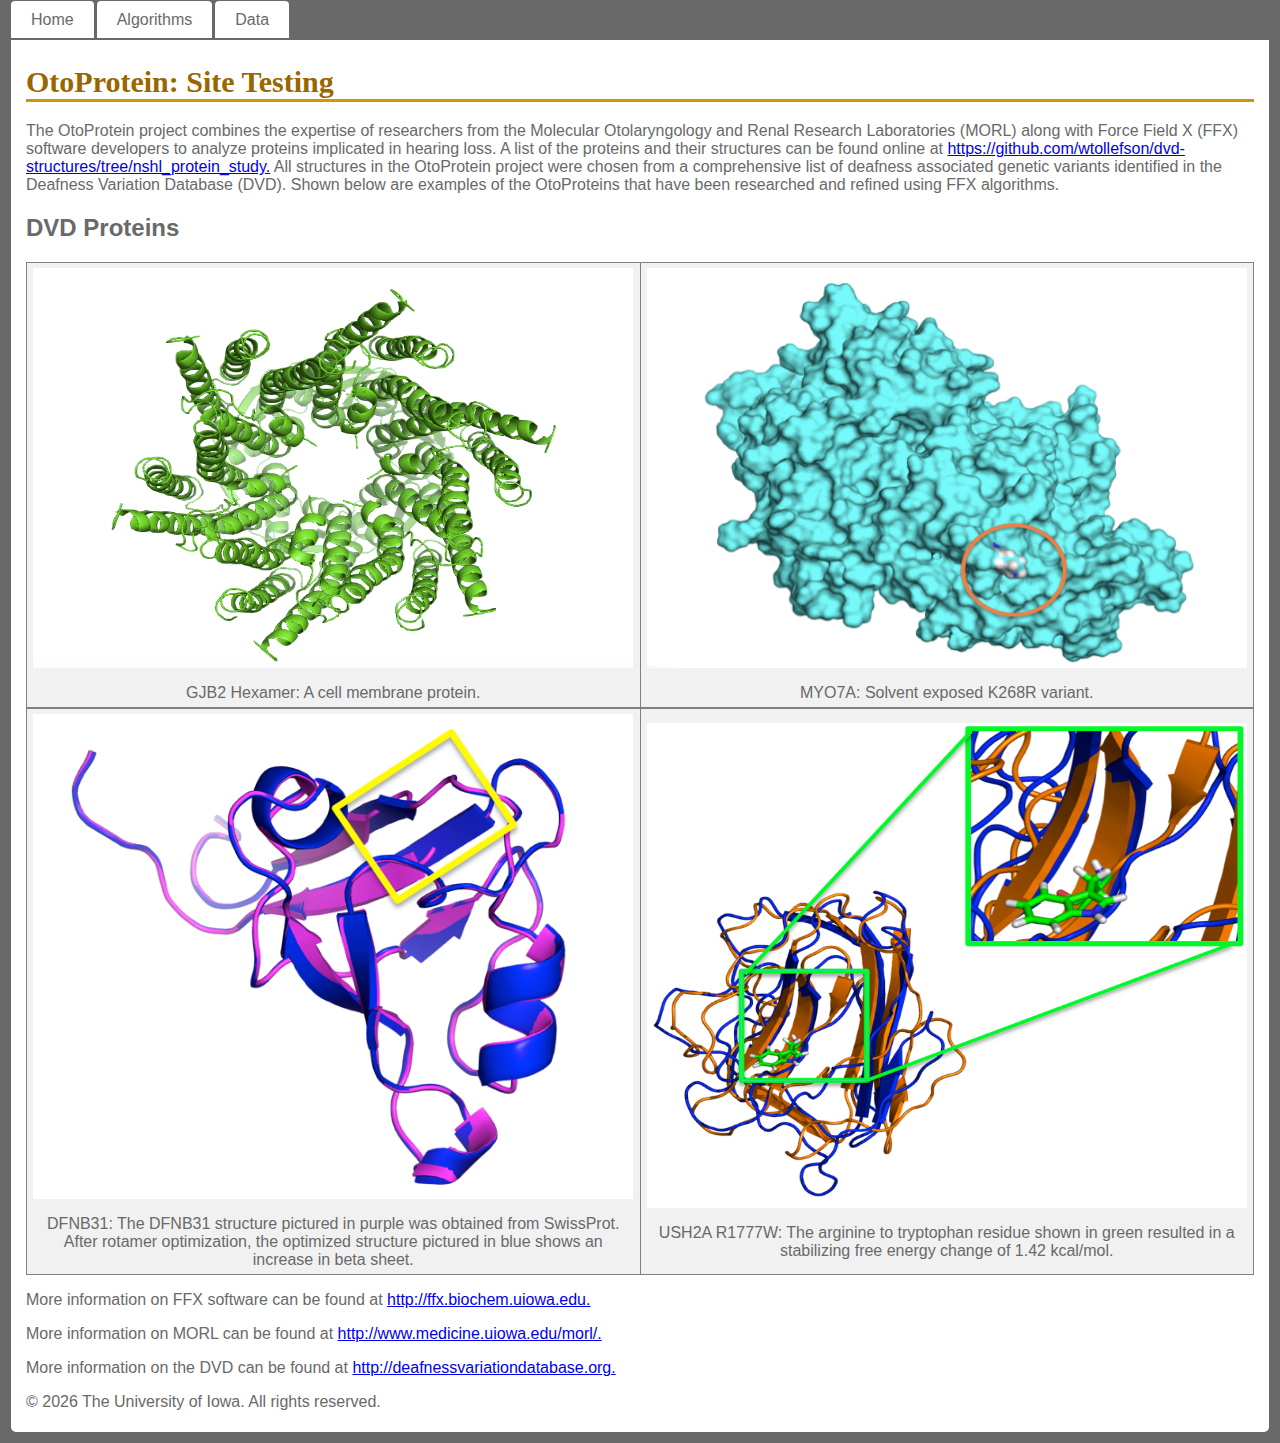
==== index.html @ d0e0c633 "Initial commit." ====
<DOCTYPE html>

<html>
<head>
<title>OtoProtein: Site Testing</title>
<link href="site.css" rel="stylesheet">
</head>
<body>

<nav id="nav01"></nav>

<div id="main">
  <h1>OtoProtein: Site Testing</h1> 
  <p>The OtoProtein project combines the expertise of researchers from the Molecular Otolaryngology and Renal Research Laboratories (MORL) along with Force Field X (FFX) software developers to analyze proteins implicated in hearing loss. A list of the proteins and their structures can be found online at <a href="https://github.com/wtollefson/dvd-structures/tree/nshl_protein_study">https://github.com/wtollefson/dvd-structures/tree/nshl_protein_study.</a> All structures in the OtoProtein project were chosen from a comprehensive list of deafness associated genetic variants identified in the Deafness Variation Database (DVD). Shown below are examples of the OtoProteins that have been researched and refined using FFX algorithms.</p>

  <h2>DVD Proteins</h2>
  <table>
  <tr>
  <td width="50%" align="center">
  <img src="./images/GJB2Hexamer_Large.png" alt="GJB2 Hexamer" style="width:600px;height:400px;">
  <p>GJB2 Hexamer: A cell membrane protein. </p>
  </td>
  <td width="50%" align="center">
  <img src="./images/MYO7A_K268R.png" alt="MYO7A" style="width:600px;height:400px;">
  <p>MYO7A: Solvent exposed K268R variant.</p>
  </td>
  </tr>
  </table>
  <table>
  <tr>
  <td width="50%" align="center">
  <img src="./images/DFNB31.png" alt="DFNB31" style="width:600px;height:485px;">
  <p>DFNB31: The DFNB31 structure pictured in purple was obtained from SwissProt. After rotamer optimization, the optimized structure pictured in blue shows an increase in beta sheet.</p>
  </td>
  <td width="50%" align="center">
  <img src="./images/USH2A_R1777W_final.png" alt="USH2A R1777W" style="width:600px;height:485px;">
  <p>USH2A R1777W: The arginine to tryptophan residue shown in green resulted in a stabilizing free energy change of 1.42 kcal/mol.</p>
  </td>
  </tr>
  <table>
 
  <p>More information on FFX software can be found at
	<a href="http://ffx.biochem.uiowa.edu">http://ffx.biochem.uiowa.edu.</a>	
  </p>

  <p>More information on MORL can be found at
        <a href="http://www.medicine.uiowa.edu/morl/">http://www.medicine.uiowa.edu/morl/.</a>
  </p>

  <p>More information on the DVD can be found at 
 	<a href="http://deafnessvariationdatabase.org">http://deafnessvariationdatabase.org.</a>
  </p>


  <footer id="foot01"></footer>
</div>

<script src="script.js"></script>

</body>
</html>
---- site.css ----
body {
    font-family: "Trebuchet MS", Verdana, sans-serif;
    font-size: 16px;
    background-color: dimgrey; 
    color: #696969;
    padding: 3px;
}

#main {
    padding: 5px;
    padding-left:  15px;
    padding-right: 15px;
    background-color: #ffffff;
    border-radius: 0 0 5px 5px;
}

h1 {
    font-family: Georgia, serif;
    border-bottom: 3px solid #cc9900;
    color: #996600;
    font-size: 30px;
}
table {
    width:100%;
}

table, th , td {
    border: 1px solid grey;
    border-collapse: collapse;
    padding: 5px;
}

th {
    text-align: left; 
}

table tr:nth-child(odd) {
    background-color: #f1f1f1;
}
table tr:nth-child(even) {
    background-color: #ffffff;
}
ul#menu {
    padding: 0;
    margin-bottom: 11px;
}

ul#menu li {
    display: inline;
    margin-right: 3px;
}

ul#menu li a {
    background-color: #ffffff;
    padding: 10px 20px;
    text-decoration: none;
    color: #696969;
    border-radius: 4px 4px 0 0;
}

ul#menu li a:hover {
    color: white;
    background-color: black;
}
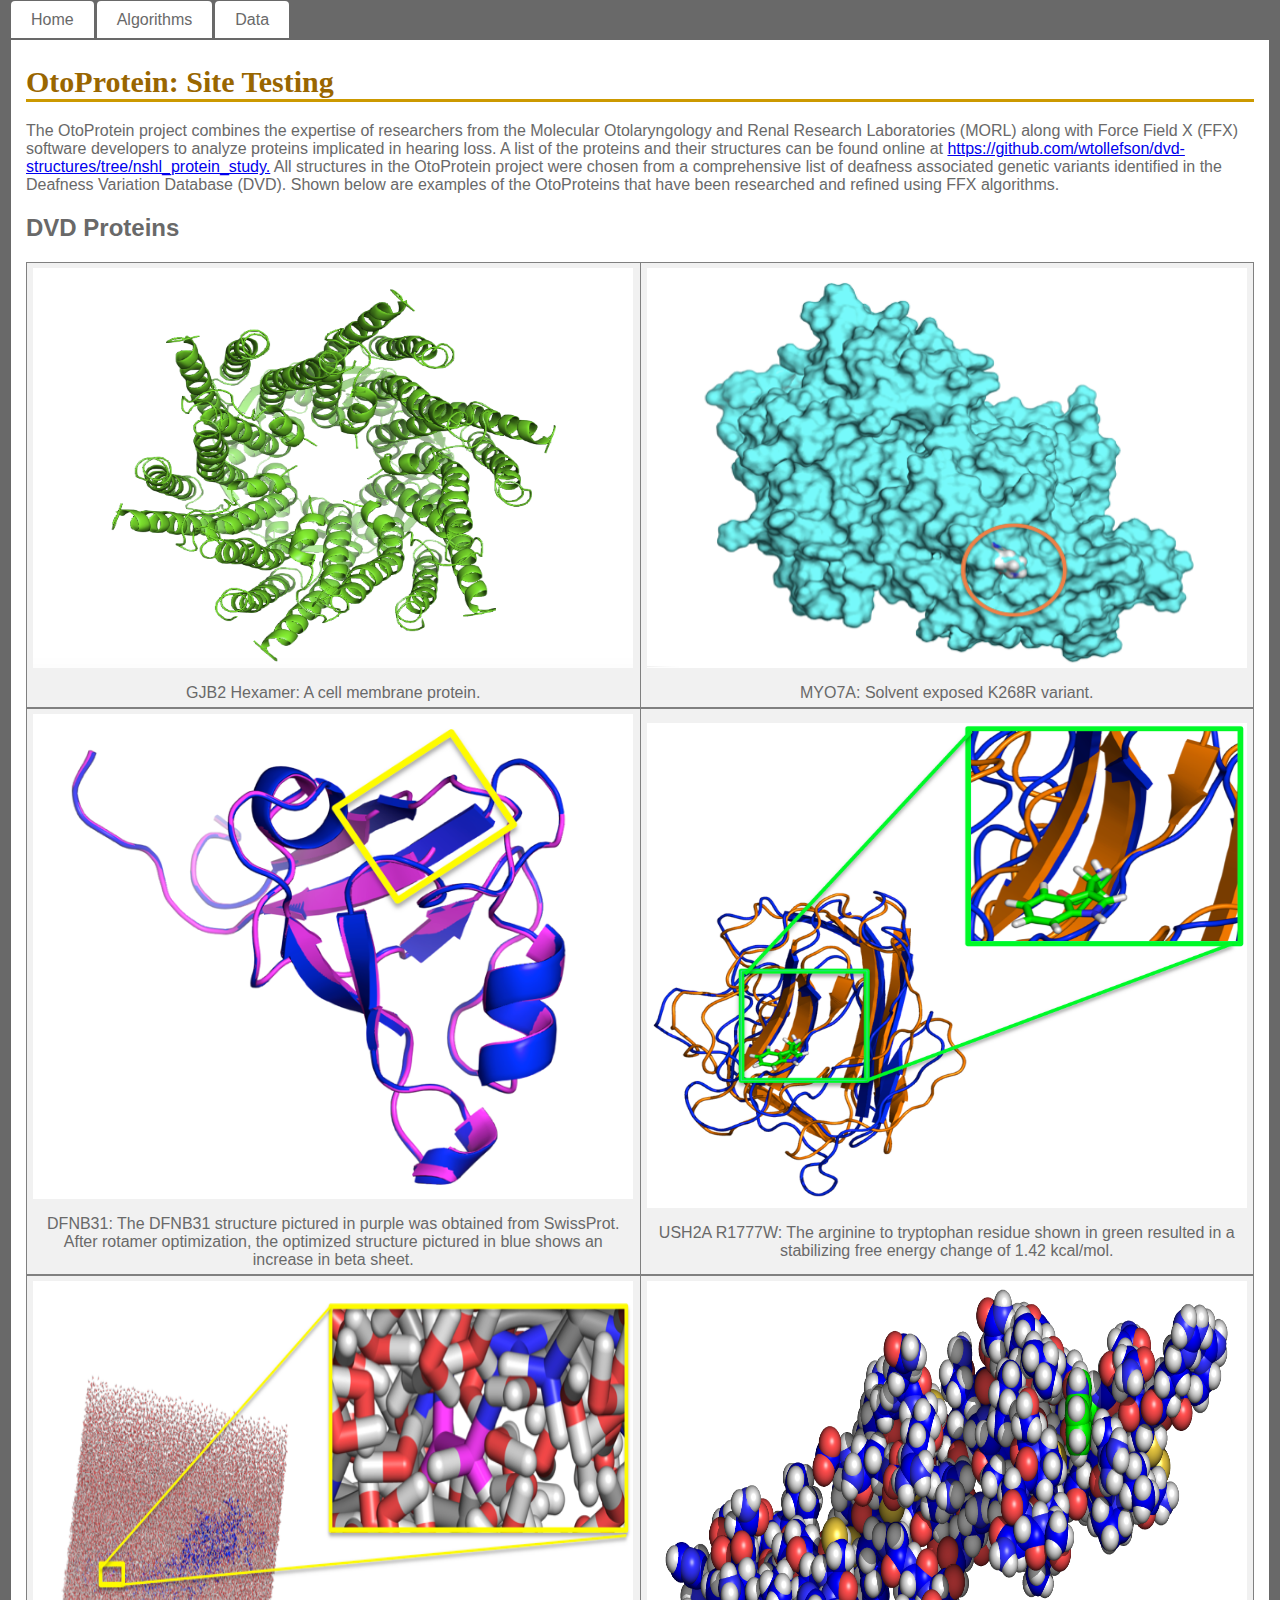
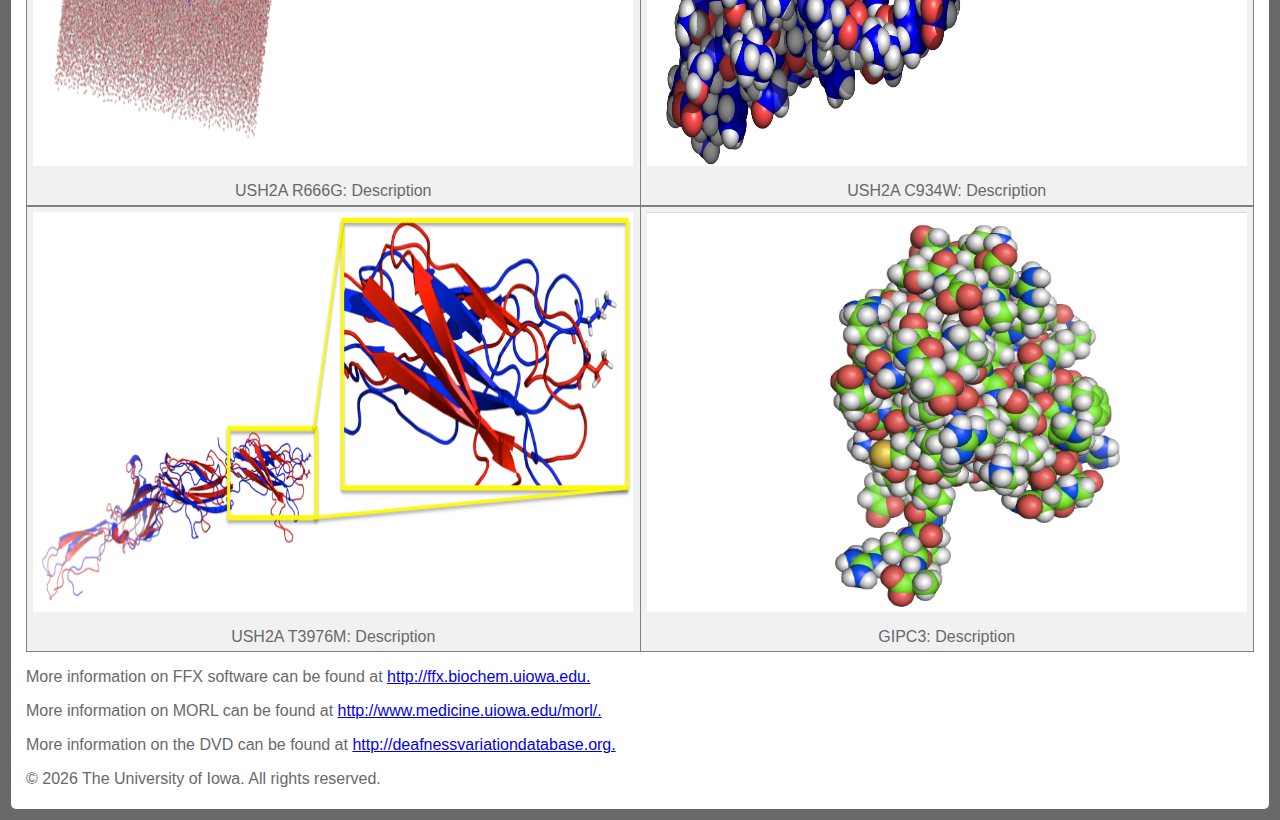
==== commit 1bacb7f3: "Added new images and updated the algorithm videos." ====
--- a/index.html
+++ b/index.html
@@ -37,7 +37,32 @@
   <p>USH2A R1777W: The arginine to tryptophan residue shown in green resulted in a stabilizing free energy change of 1.42 kcal/mol.</p>
   </td>
   </tr>
+  </table>
   <table>
+  <tr>
+  <td width="50%" align="center">
+  <img src="./images/USH2A_R666G.png" alt="USH2A R666G" style="width:600px;height:485px;">
+  <p>USH2A R666G: Description</p>
+  </td>
+  <td width="50%" align="center">
+  <img src="./images/USH2A_C934W.png" alt="USH2A C934W" style="width:600px;height:485px;">
+  <p>USH2A C934W: Description</p>
+  </td>
+  </tr>
+  </table>
+  <table>
+  <tr>
+  <td width="50%" align="center">
+  <img src="./images/USH2A_T3976M.png" alt="USH2A T3976M" style="width:600px;height:400px;">
+  <p>USH2A T3976M: Description</p>
+  </td>
+  <td width="50%" align="center">
+  <img src="./images/GIPC3.png" alt="GIPC3" style="width:600px;height:400px;">
+  <p>GIPC3: Description</p>
+  </td>
+  </tr>
+  </table>
+
  
   <p>More information on FFX software can be found at
 	<a href="http://ffx.biochem.uiowa.edu">http://ffx.biochem.uiowa.edu.</a>	
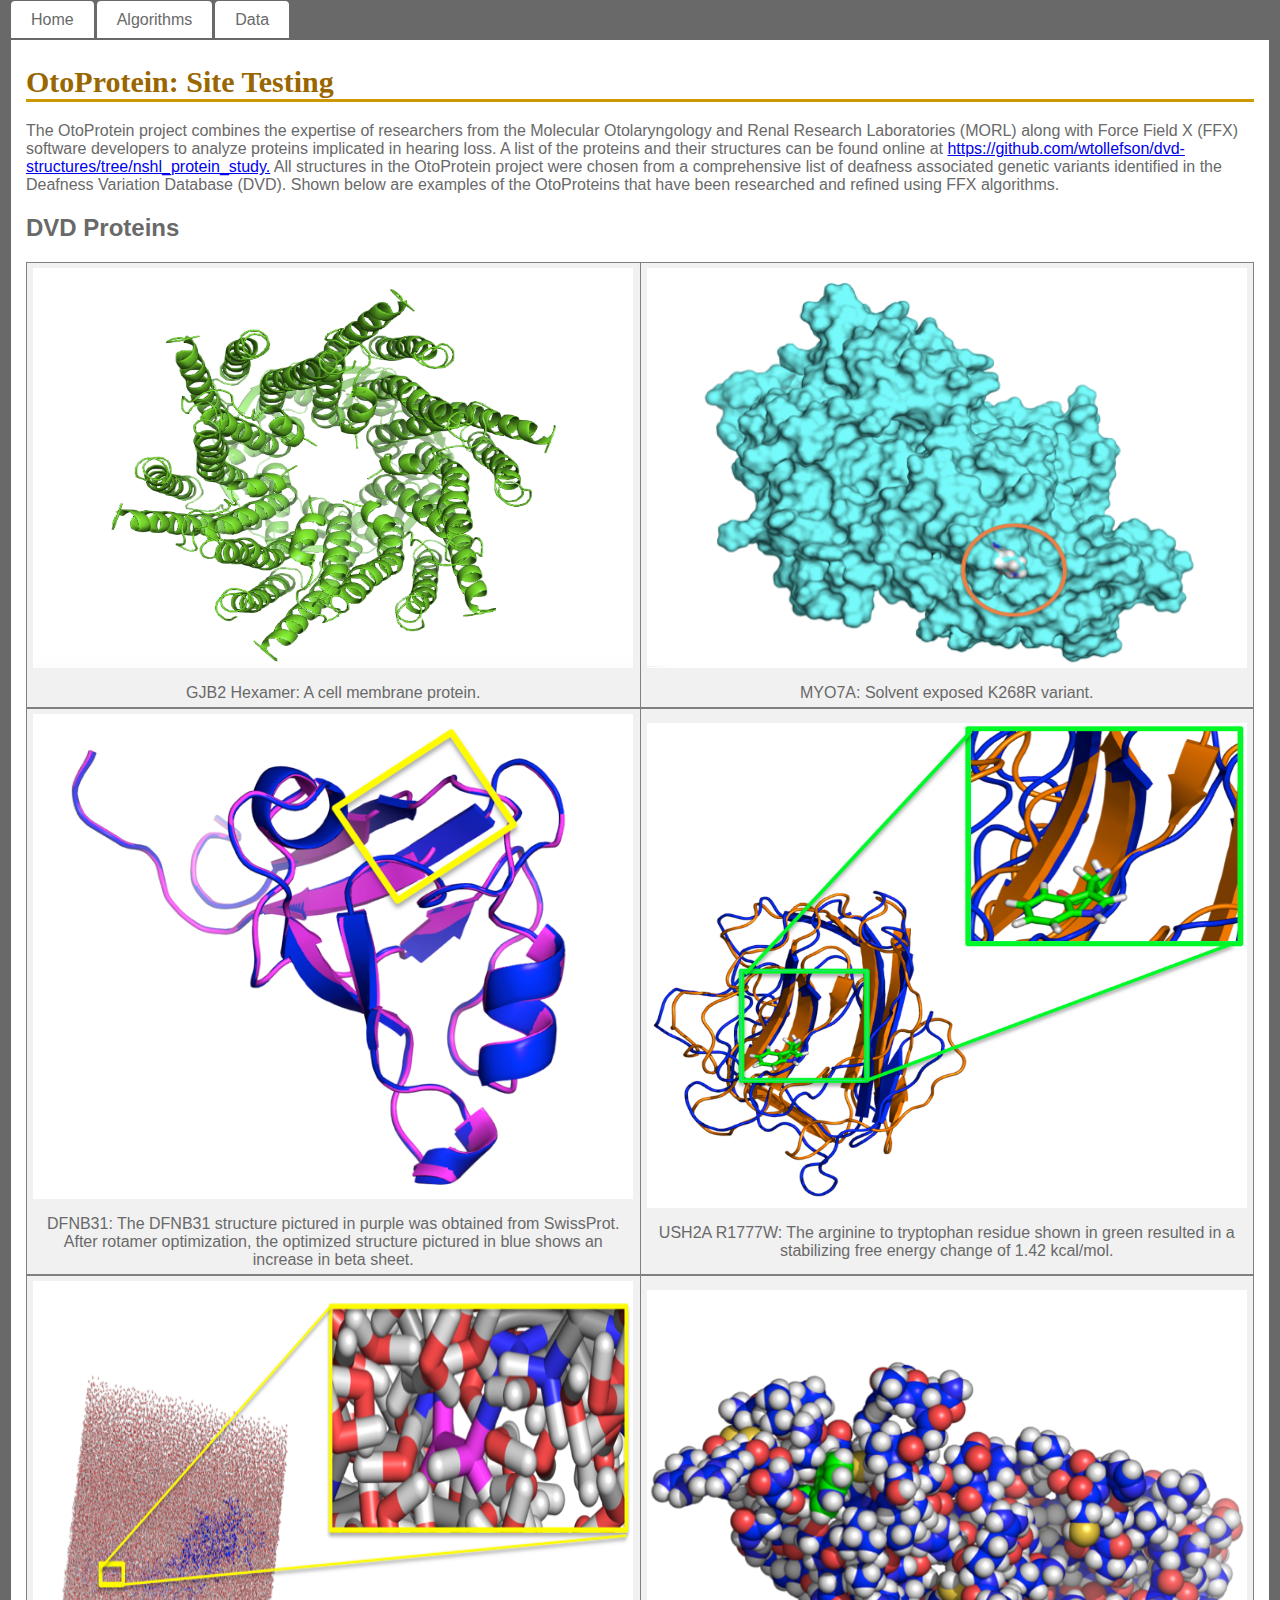
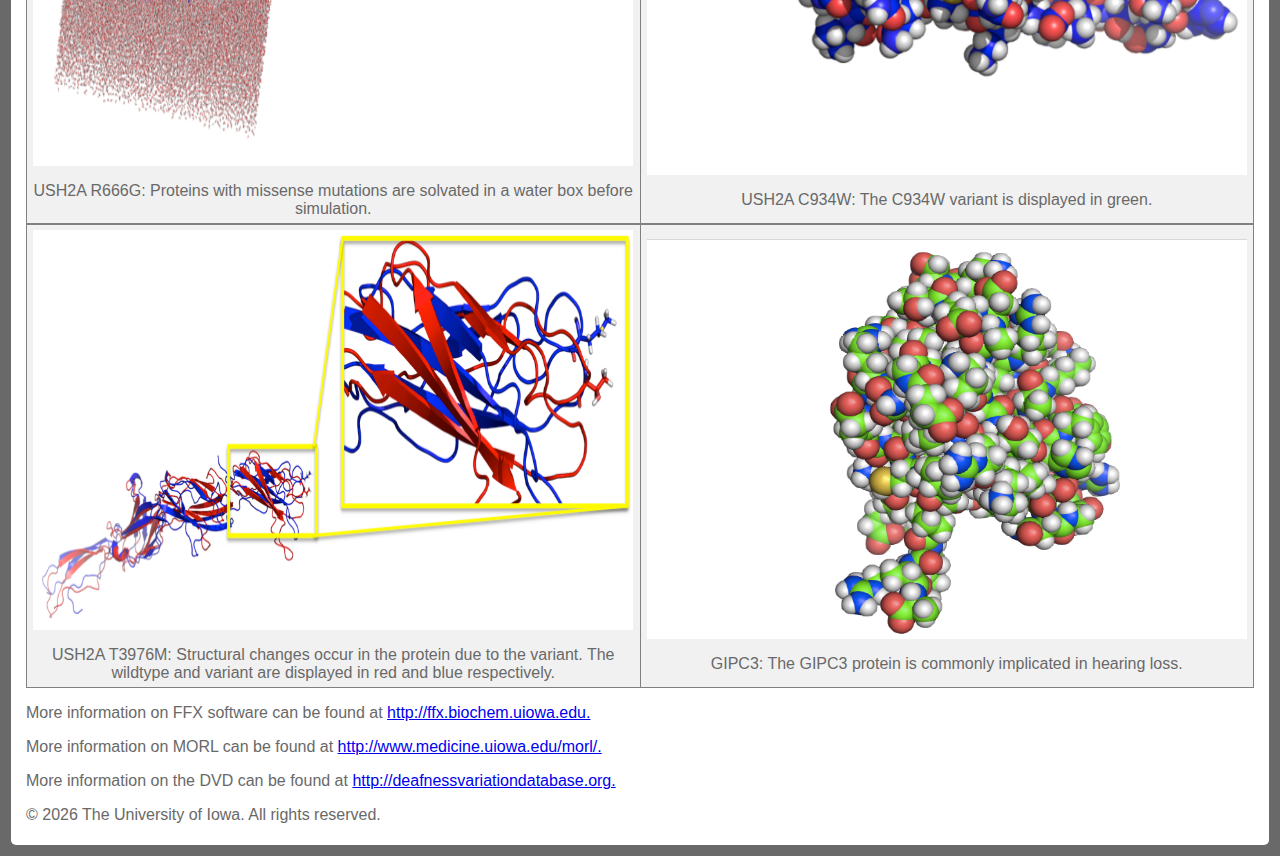
==== commit b36a3fd7: "Adding more picture and video fixes." ====
--- a/index.html
+++ b/index.html
@@ -42,11 +42,11 @@
   <tr>
   <td width="50%" align="center">
   <img src="./images/USH2A_R666G.png" alt="USH2A R666G" style="width:600px;height:485px;">
-  <p>USH2A R666G: Description</p>
+  <p>USH2A R666G: Proteins with missense mutations are solvated in a water box before simulation.</p>
   </td>
   <td width="50%" align="center">
-  <img src="./images/USH2A_C934W.png" alt="USH2A C934W" style="width:600px;height:485px;">
-  <p>USH2A C934W: Description</p>
+  <img src="./images/USH2A_C934W_fit.png" alt="USH2A C934W" style="width:600px;height:485px;">
+  <p>USH2A C934W: The C934W variant is displayed in green.</p>
   </td>
   </tr>
   </table>
@@ -54,11 +54,11 @@
   <tr>
   <td width="50%" align="center">
   <img src="./images/USH2A_T3976M.png" alt="USH2A T3976M" style="width:600px;height:400px;">
-  <p>USH2A T3976M: Description</p>
+  <p>USH2A T3976M: Structural changes occur in the protein due to the variant. The wildtype and variant are displayed in red and blue respectively.</p>
   </td>
   <td width="50%" align="center">
   <img src="./images/GIPC3.png" alt="GIPC3" style="width:600px;height:400px;">
-  <p>GIPC3: Description</p>
+  <p>GIPC3: The GIPC3 protein is commonly implicated in hearing loss.</p>
   </td>
   </tr>
   </table>
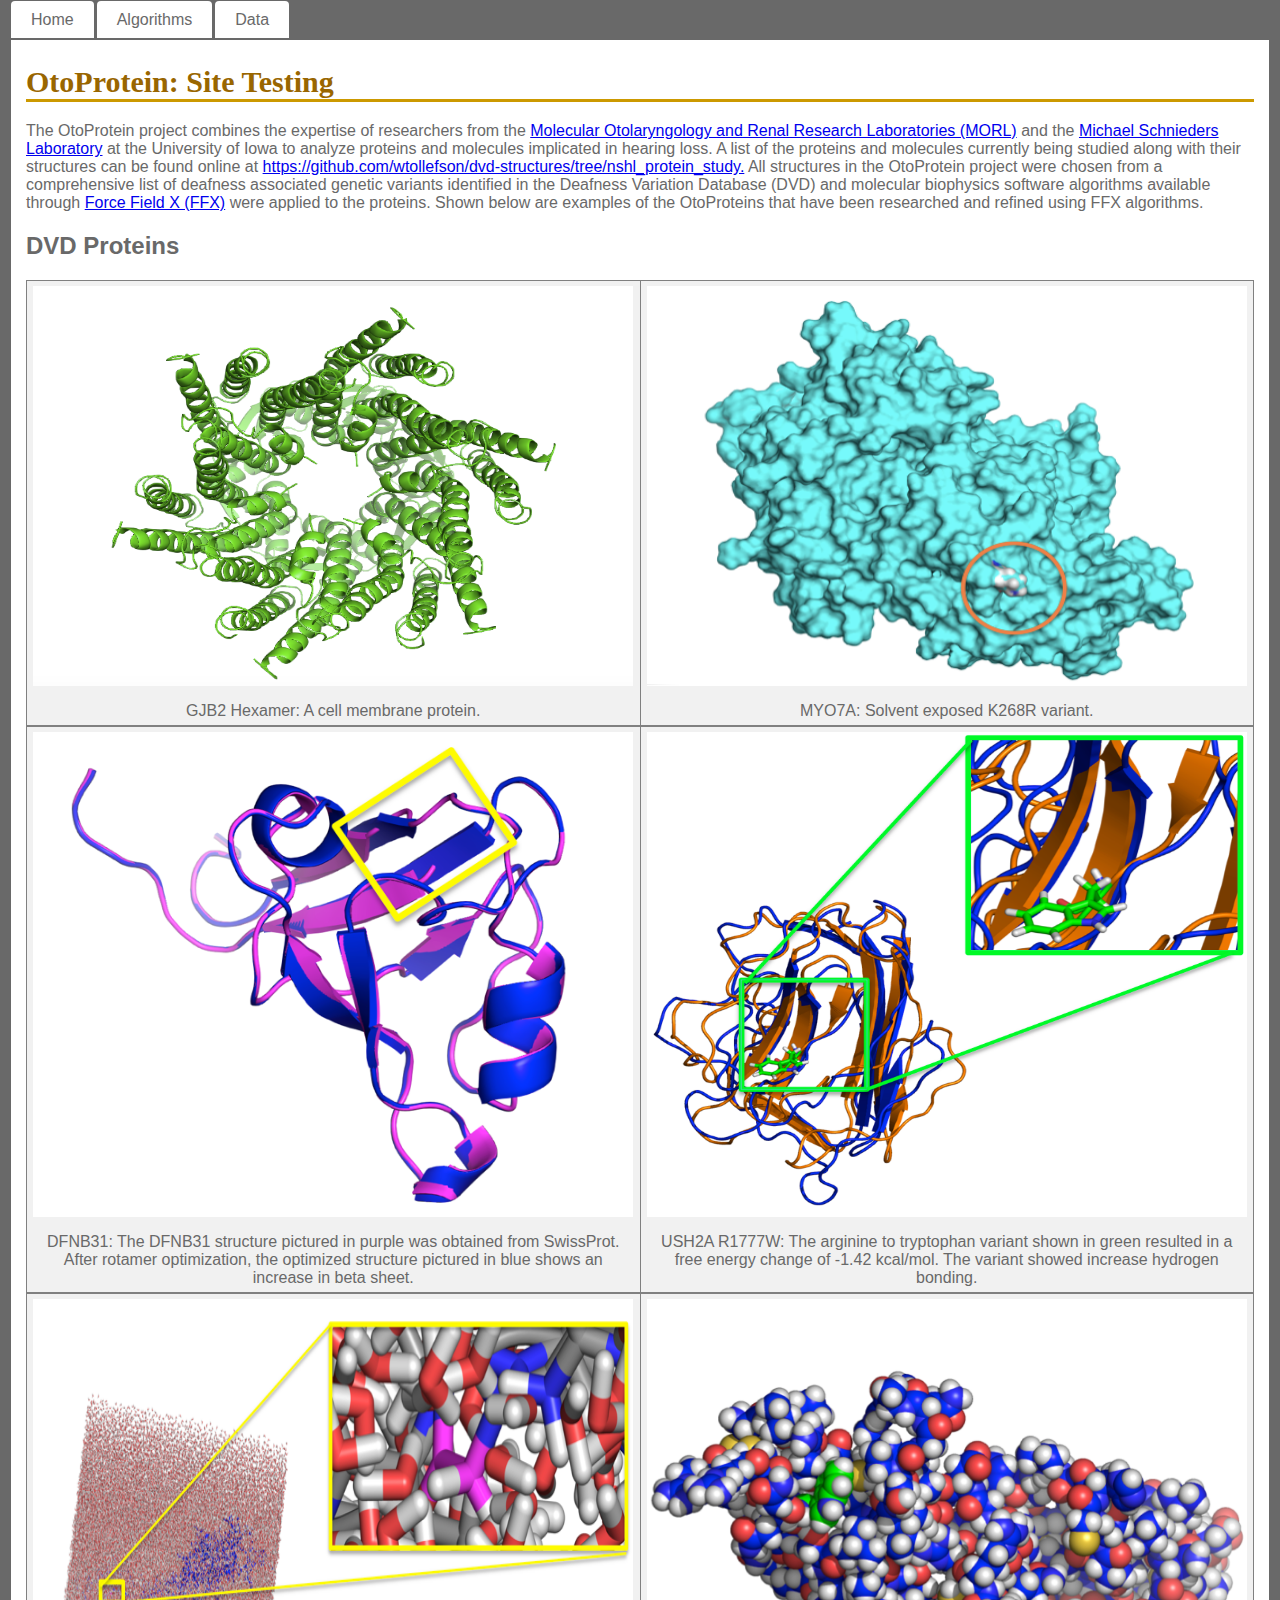
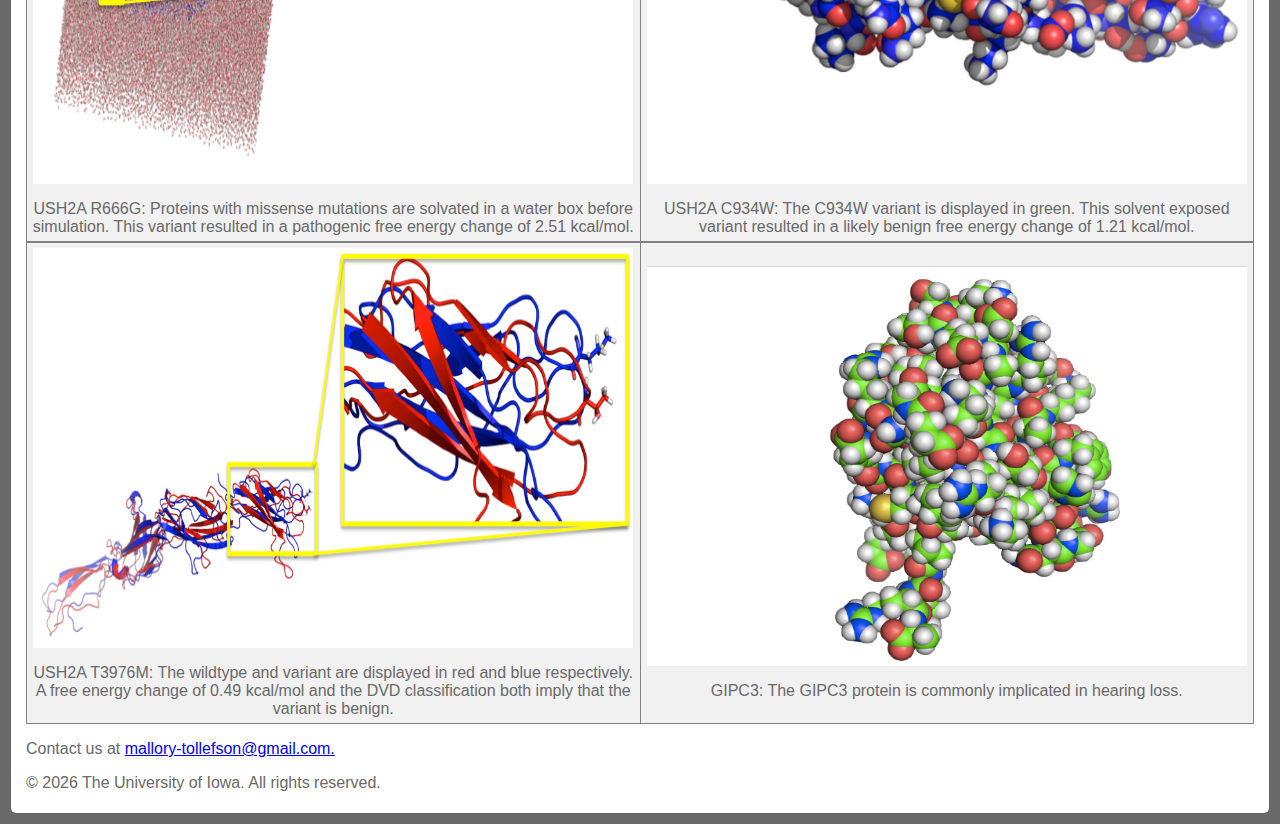
==== commit 6511ab9f: "Editing links and picture captions." ====
--- a/index.html
+++ b/index.html
@@ -11,7 +11,7 @@
 
 <div id="main">
   <h1>OtoProtein: Site Testing</h1> 
-  <p>The OtoProtein project combines the expertise of researchers from the Molecular Otolaryngology and Renal Research Laboratories (MORL) along with Force Field X (FFX) software developers to analyze proteins implicated in hearing loss. A list of the proteins and their structures can be found online at <a href="https://github.com/wtollefson/dvd-structures/tree/nshl_protein_study">https://github.com/wtollefson/dvd-structures/tree/nshl_protein_study.</a> All structures in the OtoProtein project were chosen from a comprehensive list of deafness associated genetic variants identified in the Deafness Variation Database (DVD). Shown below are examples of the OtoProteins that have been researched and refined using FFX algorithms.</p>
+  <p>The OtoProtein project combines the expertise of researchers from the <a href="http://www.medicine.uiowa.edu/morl/">Molecular Otolaryngology and Renal Research Laboratories (MORL)</a> and the <a href="http://www.medicine.uiowa.edu/biochem/labs/schnieders/">Michael Schnieders Laboratory</a> at the University of Iowa to analyze proteins and molecules implicated in hearing loss. A list of the proteins and molecules currently being studied along with their structures can be found online at <a href="https://github.com/wtollefson/dvd-structures/tree/nshl_protein_study">https://github.com/wtollefson/dvd-structures/tree/nshl_protein_study.</a> All structures in the OtoProtein project were chosen from a comprehensive list of deafness associated genetic variants identified in the Deafness Variation Database (DVD) and molecular biophysics software algorithms available through <a href="http://ffx.biochem.uiowa.edu">Force Field X (FFX)</a> were applied to the proteins. Shown below are examples of the OtoProteins that have been researched and refined using FFX algorithms.</p>
 
   <h2>DVD Proteins</h2>
   <table>
@@ -34,7 +34,7 @@
   </td>
   <td width="50%" align="center">
   <img src="./images/USH2A_R1777W_final.png" alt="USH2A R1777W" style="width:600px;height:485px;">
-  <p>USH2A R1777W: The arginine to tryptophan residue shown in green resulted in a stabilizing free energy change of 1.42 kcal/mol.</p>
+  <p>USH2A R1777W: The arginine to tryptophan variant shown in green resulted in a free energy change of -1.42 kcal/mol. The variant showed increase hydrogen bonding.</p>
   </td>
   </tr>
   </table>
@@ -42,11 +42,11 @@
   <tr>
   <td width="50%" align="center">
   <img src="./images/USH2A_R666G.png" alt="USH2A R666G" style="width:600px;height:485px;">
-  <p>USH2A R666G: Proteins with missense mutations are solvated in a water box before simulation.</p>
+  <p>USH2A R666G: Proteins with missense mutations are solvated in a water box before simulation. This variant resulted in a pathogenic free energy change of 2.51 kcal/mol.</p>
   </td>
   <td width="50%" align="center">
   <img src="./images/USH2A_C934W_fit.png" alt="USH2A C934W" style="width:600px;height:485px;">
-  <p>USH2A C934W: The C934W variant is displayed in green.</p>
+  <p>USH2A C934W: The C934W variant is displayed in green. This solvent exposed variant resulted in a likely benign free energy change of 1.21 kcal/mol.</p>
   </td>
   </tr>
   </table>
@@ -54,7 +54,7 @@
   <tr>
   <td width="50%" align="center">
   <img src="./images/USH2A_T3976M.png" alt="USH2A T3976M" style="width:600px;height:400px;">
-  <p>USH2A T3976M: Structural changes occur in the protein due to the variant. The wildtype and variant are displayed in red and blue respectively.</p>
+  <p>USH2A T3976M: The wildtype and variant are displayed in red and blue respectively. A free energy change of 0.49 kcal/mol and the DVD classification both imply that the variant is benign.</p>
   </td>
   <td width="50%" align="center">
   <img src="./images/GIPC3.png" alt="GIPC3" style="width:600px;height:400px;">
@@ -63,19 +63,7 @@
   </tr>
   </table>
 
- 
-  <p>More information on FFX software can be found at
-	<a href="http://ffx.biochem.uiowa.edu">http://ffx.biochem.uiowa.edu.</a>	
-  </p>
-
-  <p>More information on MORL can be found at
-        <a href="http://www.medicine.uiowa.edu/morl/">http://www.medicine.uiowa.edu/morl/.</a>
-  </p>
-
-  <p>More information on the DVD can be found at 
- 	<a href="http://deafnessvariationdatabase.org">http://deafnessvariationdatabase.org.</a>
-  </p>
-
+  <p> Contact us at <a class="externalLink" href="mailto:mallory-tollefson@gmail.com">mallory-tollefson@gmail.com.</a></p>
 
   <footer id="foot01"></footer>
 </div>
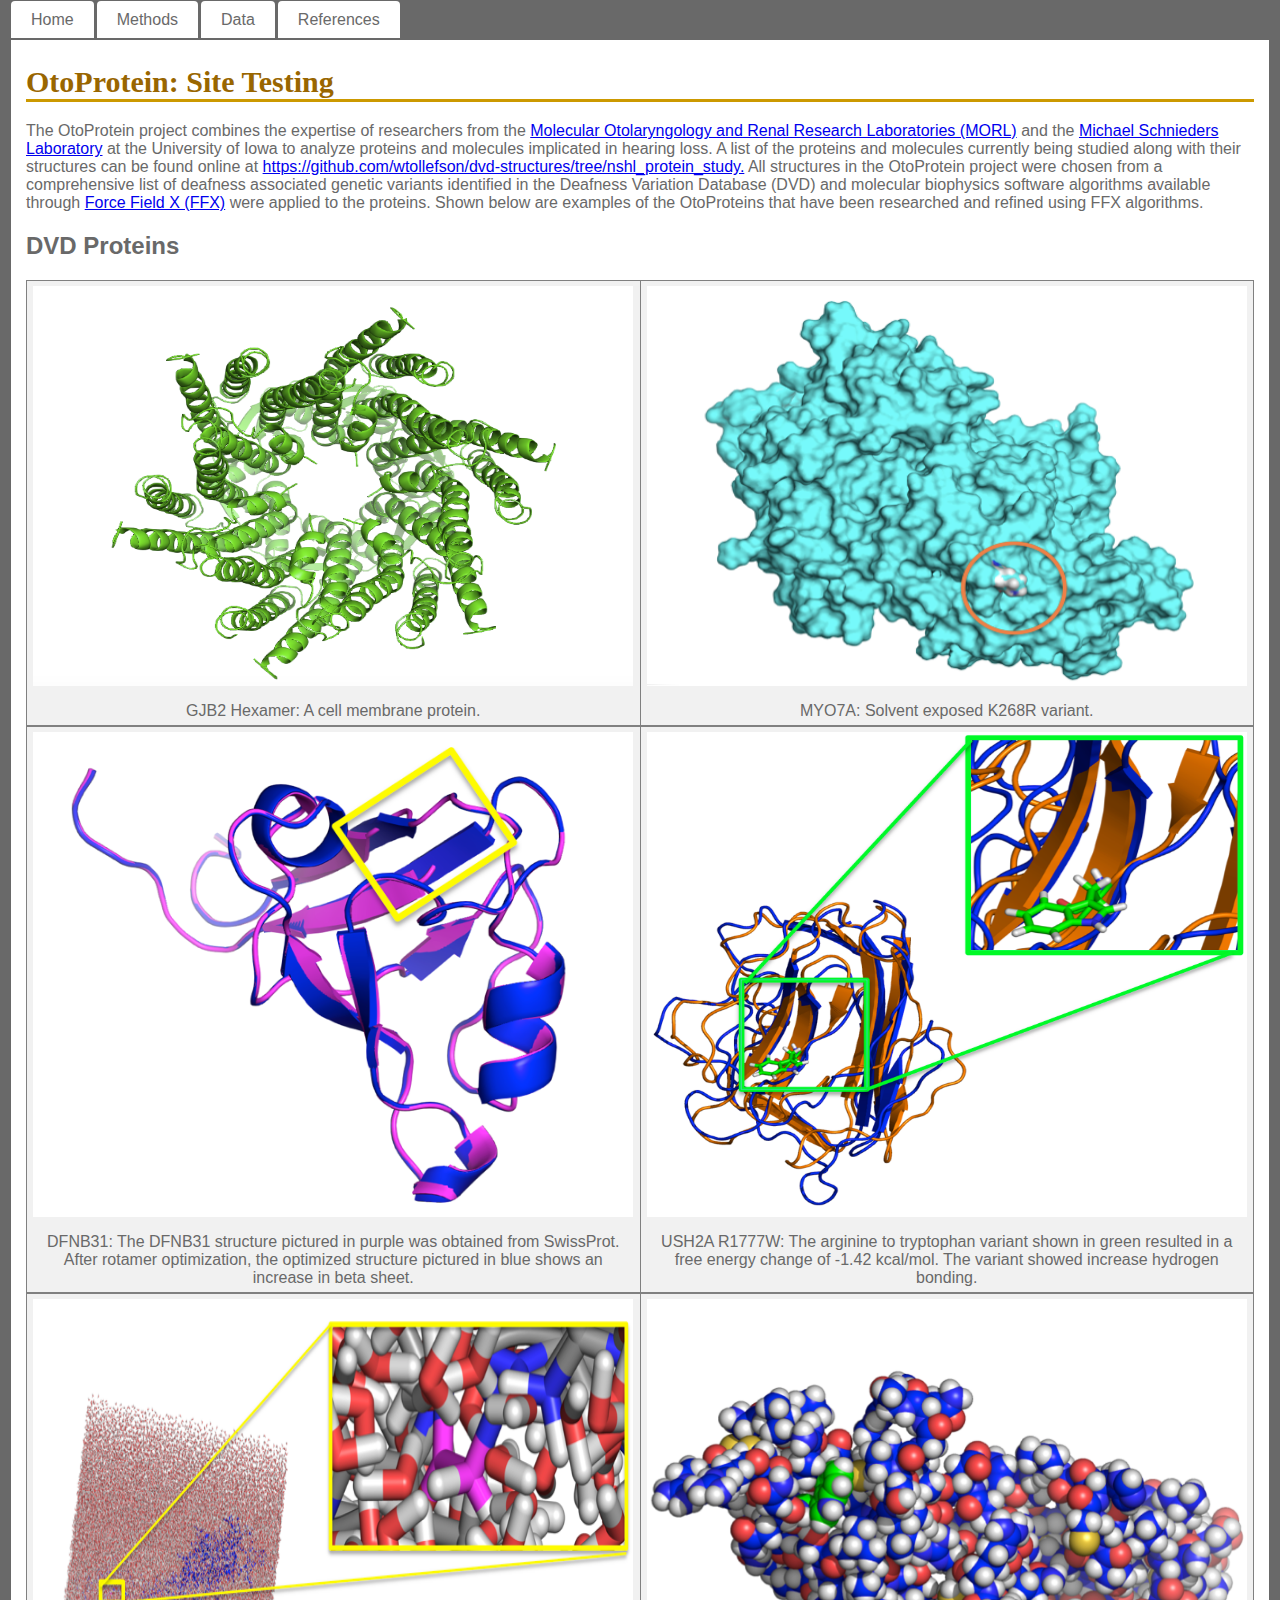
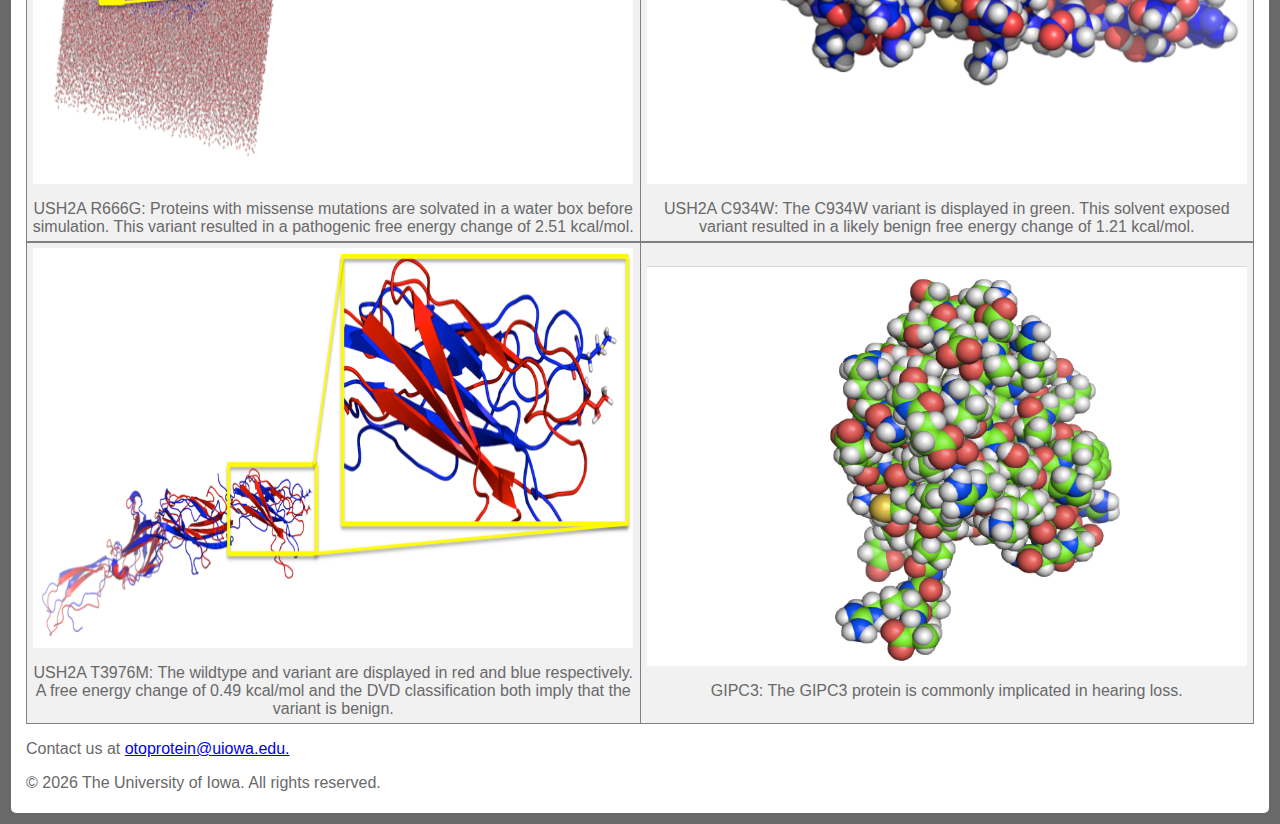
==== commit b3541d2c: "Added refence tab." ====
--- a/index.html
+++ b/index.html
@@ -63,7 +63,7 @@
   </tr>
   </table>
 
-  <p> Contact us at <a class="externalLink" href="mailto:mallory-tollefson@gmail.com">mallory-tollefson@gmail.com.</a></p>
+  <p> Contact us at <a class="externalLink" href="mailto:otoprotein@uiowa.edu">otoprotein@uiowa.edu.</a></p>
 
   <footer id="foot01"></footer>
 </div>
